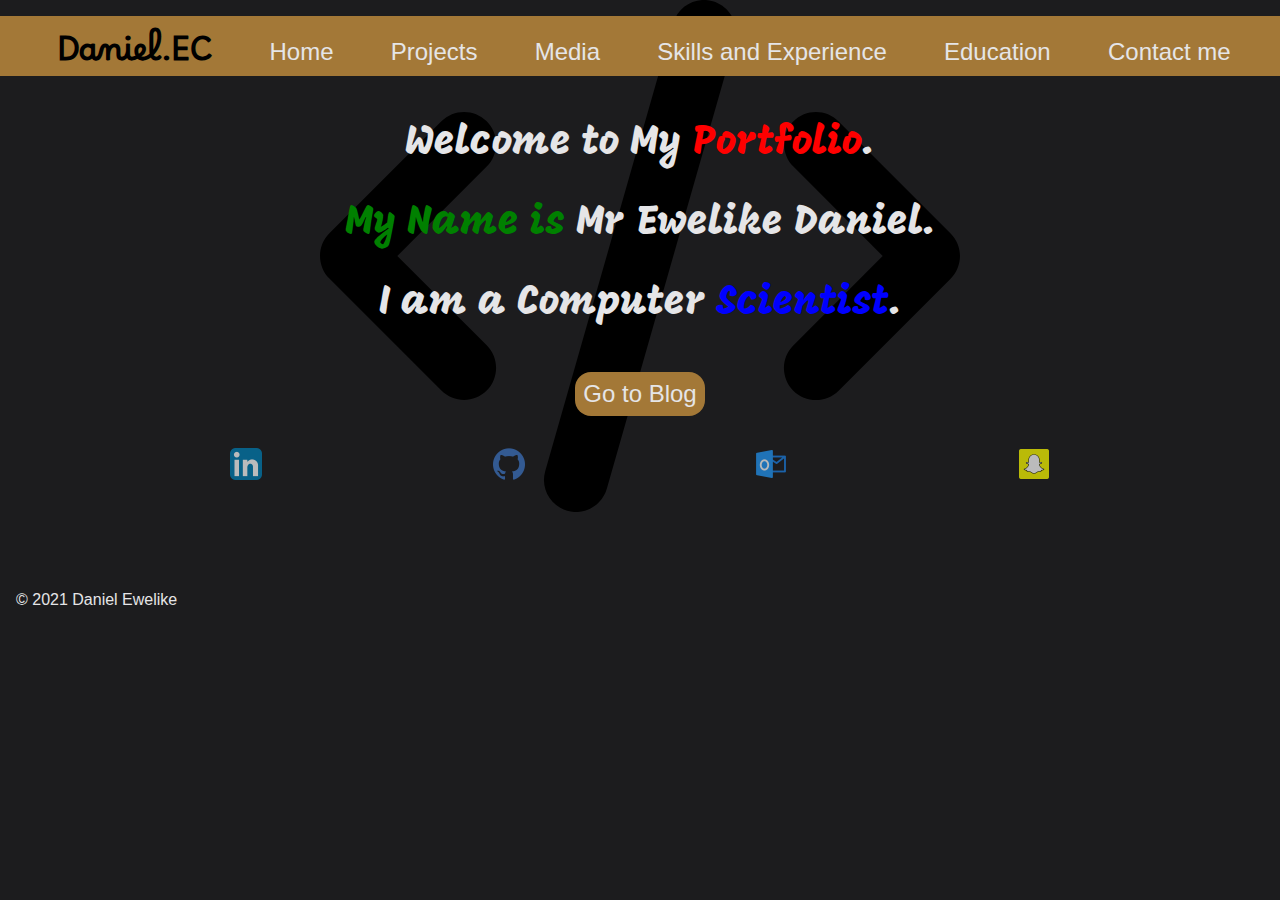
==== index.html @ 36210931 "assignment upload v.0" ====
<!DOCTYPE html>
<html lang="en">
  <head>
    <meta charset="UTF-8" />
    <meta name="viewport" content="width=device-width, initial-scale=1.0" />
    <title>Daniel Ewelike</title>
    <link rel="stylesheet" href="reset.css" />
    <link rel="stylesheet" href="index.css" />
  </head>
  <body>
    <header>
      <nav>
        <li><a href="index.html" id="logo">Daniel.EC</a></li>
        <li><a href="index.html">Home</a></li>
        <li><a href="projects" target="_blank">Projects</a></li>
        <li><a href="media.html" target="_blank">Media</a></li>
        <li><a href="skills.html" target="_blank">Skills and Experience</a></li>
        <li><a href="education.html" target="_blank">Education</a></li>
        <li>
          <a href="contact.html" target="_blank">Contact me</a>
        </li>
      </nav>
    </header>
    <div class="main">
      <p>
        Welcome to My <span style="color: red">Portfolio</span>.
        <br />
        <br />
        <span style="color: green"> My Name is </span>Mr Ewelike Daniel.
        <br />
        <br />
        I am a Computer <span style="color: blue">Scientist</span>.
        <br />
      </p>
    </div>
    <div class="btn">
      <button><a href="login.html">Go to Blog</a></button>
    </div>
    <div class="social">
      <a
        href="https://www.linkedin.com/in/danielewelikechimezie"
        target="_blank"
        ><img src="ln.webp" alt="linkedin"
      /></a>
      <a href="https://github.com/Daniel-ec5" target="_blank"
        ><img src="github-128.webp" alt="github"
      /></a>
      <a
        href="https://www.microsoft.com/en-us/microsoft-365/outlook/log-in/"
        target="_blank"
        ><img src="mail.webp" alt="mail"
      /></a>
      <a href="https://snapchat.com/add/daniel_el22" target="_blank"
        ><img src="spo.webp" alt="snapchat"
      /></a>
    </div>
    <footer class="footer">
      <p>&copy; 2021 Daniel Ewelike</p>
    </footer>
  </body>
</html>
---- index.css ----
@import url('https://fonts.googleapis.com/css2?family=Borel&family=Flavors&family=Funnel+Display:wght@300..800&family=Mogra&display=swap');@import url('https://fonts.googleapis.com/css2?family=Borel&family=Flavors&family=Mogra&display=swap');/*for the fonts*/
:root{
    --back:#1C1C1E;
    --aside:#a0622c;/* for aside in grid layout*/
    --main:#a37837;
    --hover:#FDCB6E;
    --text:#E5E5E7;
    --accent:#03DAC6;
    --text2:#A1A1AA;
    --hover:#d1ba8f;
    --shadow:#000000;
}
body {
    font-size: 1.5rem;
    font-family: "Funnel", sans-serif;
    background-color: var(--back);
    background-image: url('code-solid.svg');
    background-repeat: no-repeat; /* Prevents repetition */
    background-size:40rem; /* Scales the image to cover the screen */
    background-position: top;
    color:var(--text);
    
}
a{
    text-decoration: none;
    color:var(--text);
}

nav{
    display:flex;
    flex-wrap: wrap;
    flex-direction:row;
    justify-content: space-evenly;
    background-color:var(--main);
    max-height:100%;/*making sure it doesnt overflow*/
    max-width:100%;
    margin-top: 1rem;
    position: relative;

}
li{
    list-style-type:none;
    padding-left:.5rem;
    padding-top: .5rem;
    margin-top: 1rem;
    
}
nav li a{
    color:var(--text);
    text-decoration: none;
}
#logo{
    color:black;
    font-family: "Borel", serif;
    font-weight: 800;
    font-style: normal;
    font-size:2rem;
    padding-left:0rem ;
    padding-top:.2rem;
    
}
a:hover{
    color:var(--hover);
}
a:visited{
    color:black;
}
.main{
    display:block; /* making it block makes sure its not being overlapped when zoomed */
    position: relative;
    font-size: 2rem;
    font-family: "Mogra", serif;
    text-align: center;
    margin-top: 3rem;
}
p{
    margin:1rem;
    display:block;
    font-size: 2.5rem;
}
.btn{
    margin-top: 3rem;
    text-align: center;
}
button{
    background-color: var(--main);
    color: var(--text);
    border: none;
    padding: .5rem;
    font-size: 1.5rem;
    cursor: pointer;
    max-width: 10rem;
    max-height: 4rem;
    border-radius: 1rem;
}
.social{
    display: flex;
    justify-content: space-evenly;
    margin-top: 3rem;
    height:2rem;
    margin-top: 2rem;
}
img{
    max-width: 2rem;
    height: 2rem;
    opacity:.7;
    
}
footer p{
    font-size: 1rem;
    margin-top:7rem;
}
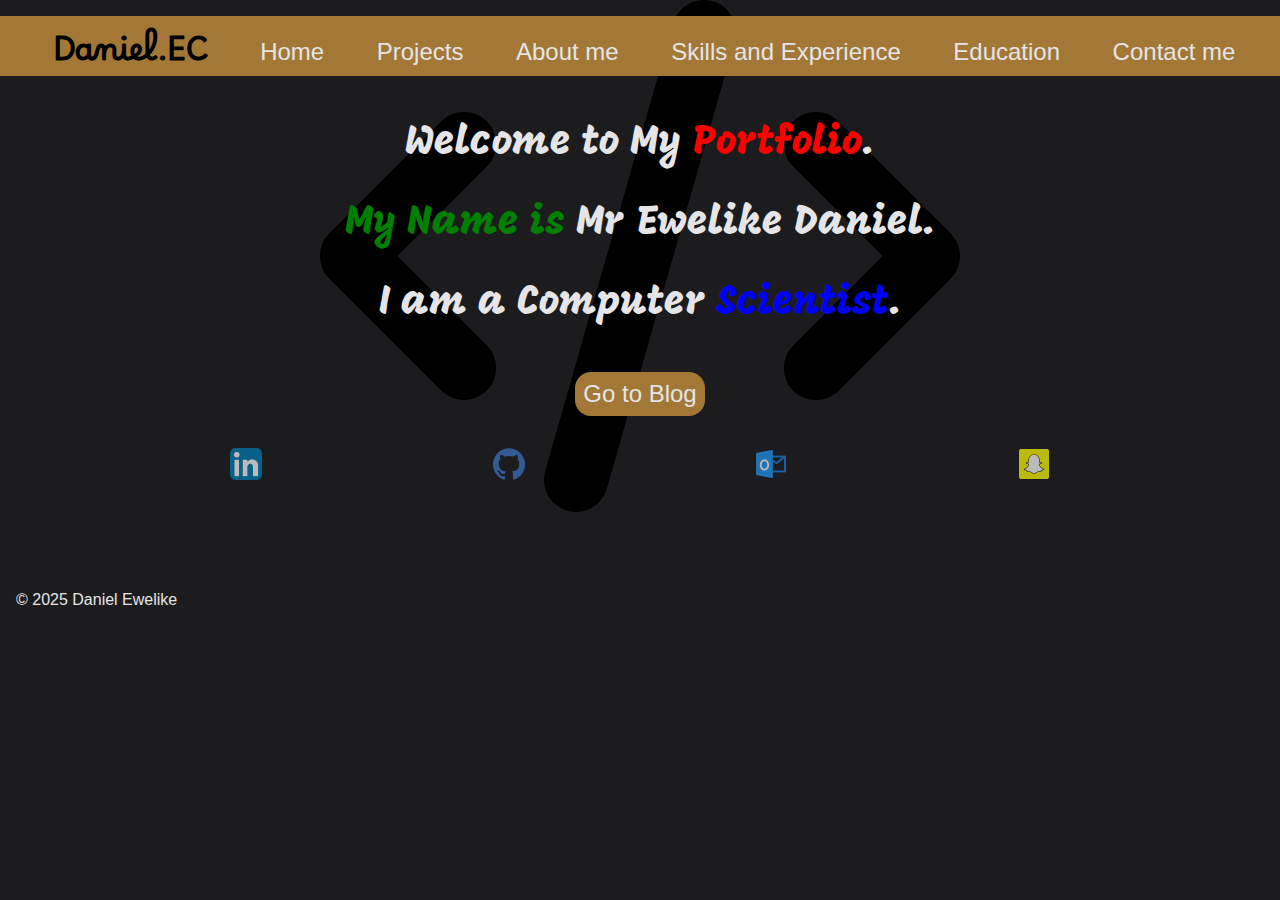
==== commit 55a43548: "version 1.3" ====
--- a/index.html
+++ b/index.html
@@ -13,7 +13,7 @@
         <li><a href="index.html" id="logo">Daniel.EC</a></li>
         <li><a href="index.html">Home</a></li>
         <li><a href="projects" target="_blank">Projects</a></li>
-        <li><a href="media.html" target="_blank">Media</a></li>
+        <li><a href="about.html" target="_blank">About me</a></li>
         <li><a href="skills.html" target="_blank">Skills and Experience</a></li>
         <li><a href="education.html" target="_blank">Education</a></li>
         <li>
@@ -40,22 +40,22 @@
       <a
         href="https://www.linkedin.com/in/danielewelikechimezie"
         target="_blank"
-        ><img src="ln.webp" alt="linkedin"
+        ><img src="/images/ln.webp" alt="linkedin"
       /></a>
       <a href="https://github.com/Daniel-ec5" target="_blank"
-        ><img src="github-128.webp" alt="github"
+        ><img src="/images/github-128.webp" alt="github"
       /></a>
       <a
         href="https://www.microsoft.com/en-us/microsoft-365/outlook/log-in/"
         target="_blank"
-        ><img src="mail.webp" alt="mail"
+        ><img src="/images/mail.webp" alt="mail"
       /></a>
       <a href="https://snapchat.com/add/daniel_el22" target="_blank"
-        ><img src="spo.webp" alt="snapchat"
+        ><img src="/images/spo.webp" alt="snapchat"
       /></a>
     </div>
     <footer class="footer">
-      <p>&copy; 2021 Daniel Ewelike</p>
+      <p>&copy; 2025 Daniel Ewelike</p>
     </footer>
   </body>
 </html>
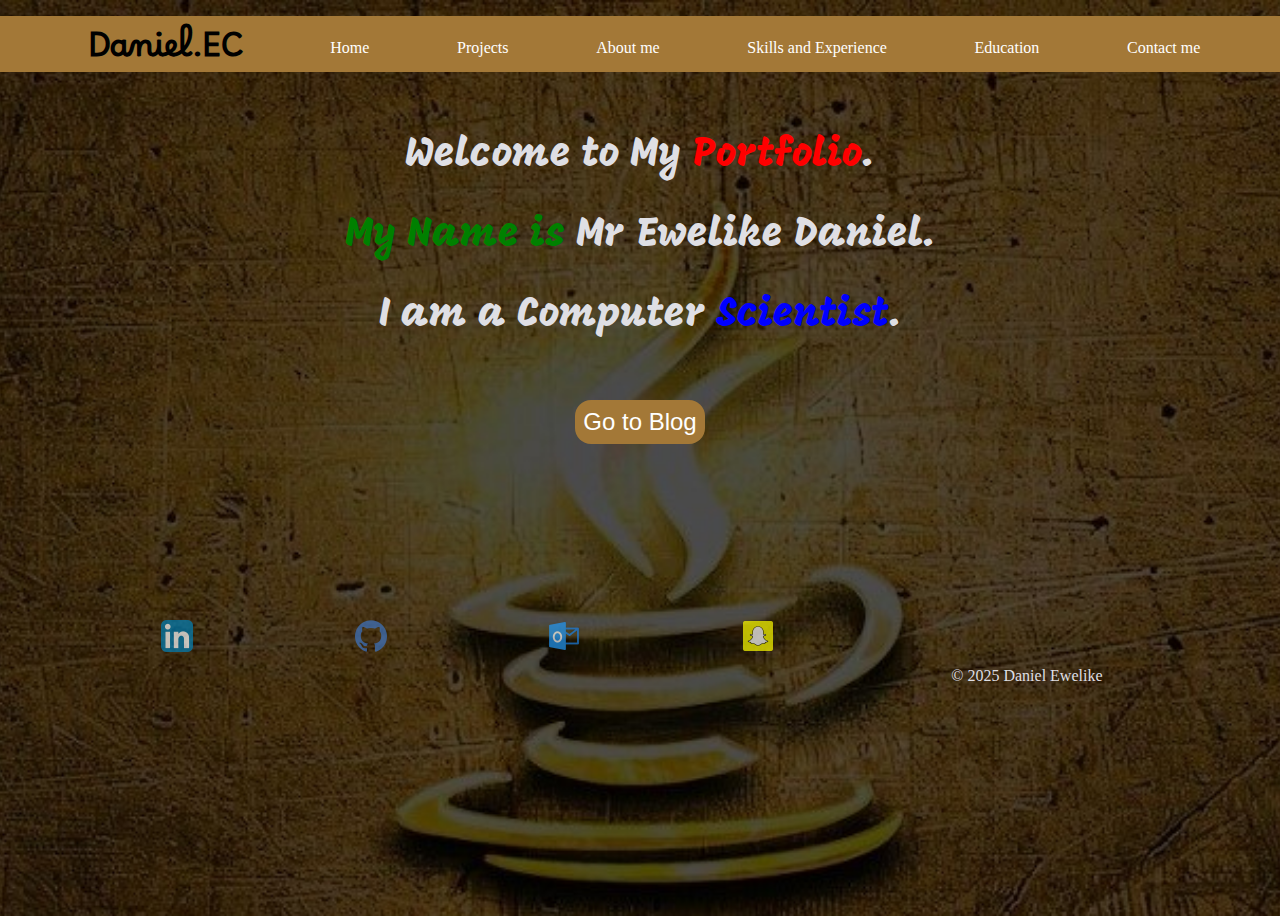
==== commit 3e22915d: "06/03 lab 102 edit" ====
--- a/index.html
+++ b/index.html
@@ -22,6 +22,7 @@
       </nav>
     </header>
     <div class="main">
+      
       <p>
         Welcome to My <span style="color: red">Portfolio</span>.
         <br />
@@ -53,9 +54,10 @@
       <a href="https://snapchat.com/add/daniel_el22" target="_blank"
         ><img src="/images/spo.webp" alt="snapchat"
       /></a>
+      <footer class="footer">
+        <p> &copy; 2025 Daniel Ewelike </p>
+      </footer>
     </div>
-    <footer class="footer">
-      <p>&copy; 2025 Daniel Ewelike</p>
-    </footer>
+    
   </body>
 </html>
--- a/index.css
+++ b/index.css
@@ -1,32 +1,37 @@
 @import url('https://fonts.googleapis.com/css2?family=Borel&family=Flavors&family=Funnel+Display:wght@300..800&family=Mogra&display=swap');@import url('https://fonts.googleapis.com/css2?family=Borel&family=Flavors&family=Mogra&display=swap');/*for the fonts*/
 :root{
-    --back:#1C1C1E;
+    --back:#373738;
     --aside:#a0622c;/* for aside in grid layout*/
     --main:#a37837;
     --hover:#FDCB6E;
-    --text:#E5E5E7;
+    --text:rgb(255, 255, 255);
     --accent:#03DAC6;
-    --text2:#A1A1AA;
+    --text2:#dfdfe4;
     --hover:#d1ba8f;
     --shadow:#000000;
 }
 body {
-    font-size: 1.5rem;
-    font-family: "Funnel", sans-serif;
+    
     background-color: var(--back);
-    background-image: url('code-solid.svg');
+    color:var(--text2);
+    background-image: url('images/background.jpg');
     background-repeat: no-repeat; /* Prevents repetition */
-    background-size:40rem; /* Scales the image to cover the screen */
-    background-position: top;
-    color:var(--text);
+    background-size:cover; /* Scales the image to cover the screen */
+    background-position:center;
+    opacity: 5;
+    height:100vh;
+    max-width: 100vw;
     
 }
+
+
 a{
     text-decoration: none;
     color:var(--text);
 }
 
 nav{
+    
     display:flex;
     flex-wrap: wrap;
     flex-direction:row;
@@ -66,12 +71,16 @@
     color:black;
 }
 .main{
-    display:block; /* making it block makes sure its not being overlapped when zoomed */
+    display: flex;
+    flex-direction: column;
+    justify-content: space-evenly;
     position: relative;
     font-size: 2rem;
     font-family: "Mogra", serif;
     text-align: center;
     margin-top: 3rem;
+    
+    
 }
 p{
     margin:1rem;
@@ -79,7 +88,7 @@
     font-size: 2.5rem;
 }
 .btn{
-    margin-top: 3rem;
+    padding: 3rem;
     text-align: center;
 }
 button{
@@ -95,19 +104,19 @@
 }
 .social{
     display: flex;
+    flex-direction: row;
     justify-content: space-evenly;
-    margin-top: 3rem;
+    padding-top: 8rem;
     height:2rem;
-    margin-top: 2rem;
+    
 }
 img{
     max-width: 2rem;
     height: 2rem;
-    opacity:.7;
-    
+    opacity:.7;  
 }
 footer p{
     font-size: 1rem;
-    margin-top:7rem;
+    padding-top:2rem;
 }
 
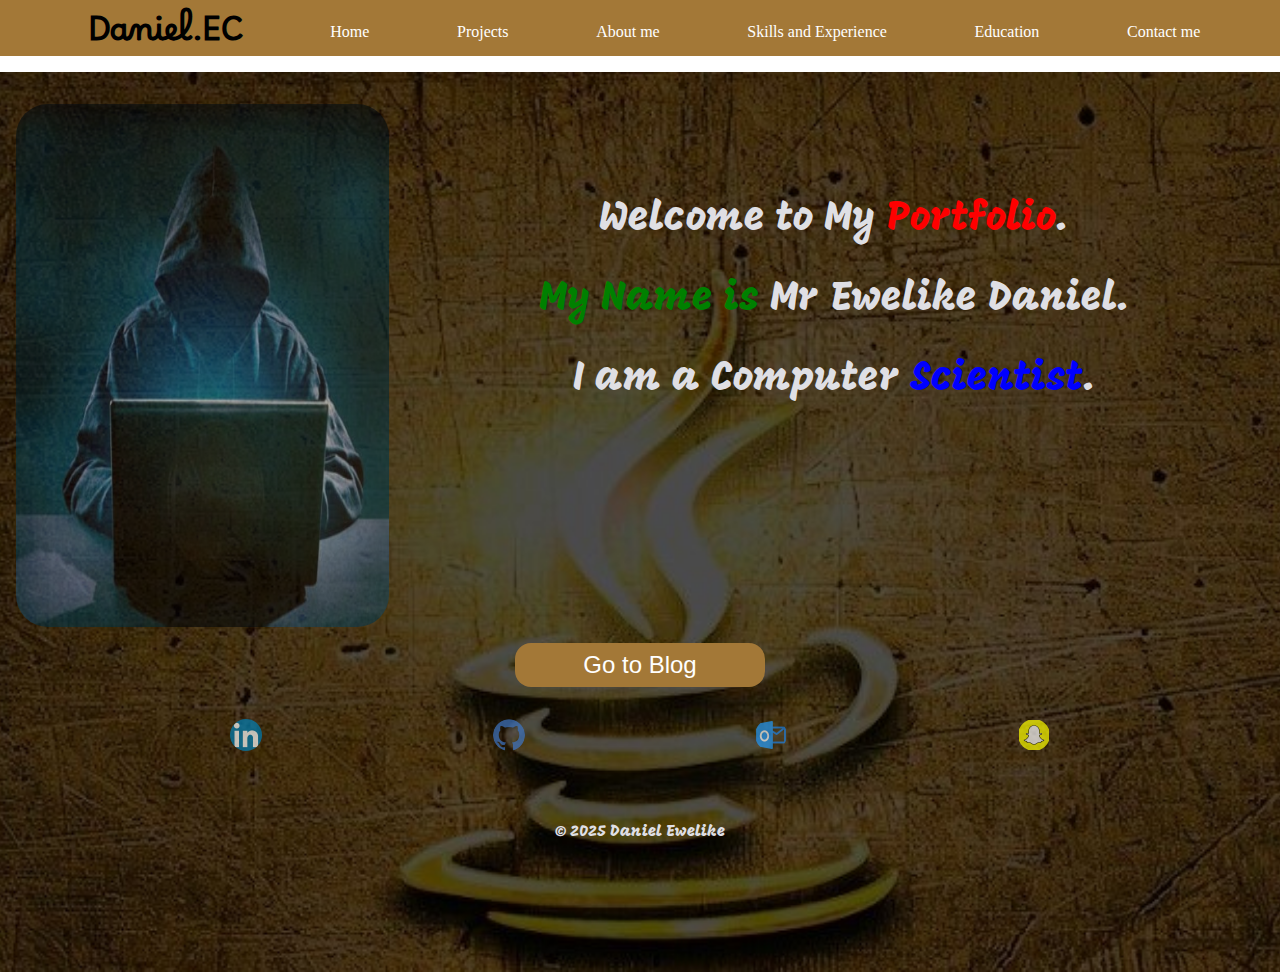
==== commit 567363aa: "changes to index.css" ====
--- a/index.html
+++ b/index.html
@@ -7,7 +7,7 @@
     <link rel="stylesheet" href="reset.css" />
     <link rel="stylesheet" href="index.css" />
   </head>
-  <body>
+  <body class="index">
     <header>
       <nav>
         <li><a href="index.html" id="logo">Daniel.EC</a></li>
@@ -22,7 +22,12 @@
       </nav>
     </header>
     <div class="main">
-      
+      <div class="aside2">
+        <figure>
+          <img src="images/aside1.jpg">
+        </figure>
+      </div>
+      <div class="text">
       <p>
         Welcome to My <span style="color: red">Portfolio</span>.
         <br />
@@ -54,10 +59,11 @@
       <a href="https://snapchat.com/add/daniel_el22" target="_blank"
         ><img src="/images/spo.webp" alt="snapchat"
       /></a>
+    </div>
+      
       <footer class="footer">
         <p> &copy; 2025 Daniel Ewelike </p>
       </footer>
     </div>
-    
   </body>
 </html>
--- a/index.css
+++ b/index.css
@@ -10,19 +10,7 @@
     --hover:#d1ba8f;
     --shadow:#000000;
 }
-body {
-    
-    background-color: var(--back);
-    color:var(--text2);
-    background-image: url('images/background.jpg');
-    background-repeat: no-repeat; /* Prevents repetition */
-    background-size:cover; /* Scales the image to cover the screen */
-    background-position:center;
-    opacity: 5;
-    height:100vh;
-    max-width: 100vw;
-    
-}
+
 
 
 a{
@@ -39,8 +27,7 @@
     background-color:var(--main);
     max-height:100%;/*making sure it doesnt overflow*/
     max-width:100%;
-    margin-top: 1rem;
-    position: relative;
+    margin: 1rem,0rem,1rem,0;
 
 }
 li{
@@ -70,53 +57,95 @@
 a:visited{
     color:black;
 }
-.main{
-    display: flex;
-    flex-direction: column;
+div{
+    margin-top: 1rem;
+}
+/* index css*/
+.index .main {
+    background-color: var(--back);
+    color:var(--text2);
+    background-image: url('images/background.jpg');
+    background-repeat: no-repeat; /* Prevents repetition */
+    background-size:cover; /* Scales the image to cover the screen */
+    background-position:center;
+    opacity: 5;
+    height:100vh;
+    max-width: 100vw;
+    
+}
+.index .main{
+    display: grid;
+    grid-template-columns: repeat(10,1fr);
+    grid-template-rows: repeat(10,1fr);
+    gap: 0 1rem;
     justify-content: space-evenly;
-    position: relative;
-    font-size: 2rem;
     font-family: "Mogra", serif;
     text-align: center;
-    margin-top: 3rem;
-    
+    margin-top: 1rem;    
+}
+.index .aside2{
+    grid-column: span 3;
+    grid-row: span 6;
+}
+.index .aside2 figure{
+    width: 100%;
+    height: 100%;
+    margin:1rem;
+}
+.index img{
+    width: 100%;
+    height: 100%;
+    border-radius: 2rem;
+    opacity: .6;
+}
+.index .text{
+    grid-column: span 7;
+    grid-row: span 6;
+    padding: 6rem 0 2rem 0 ;
+}
+
+.index  .text p{
+    margin:1rem;
+    font-size: 2.5rem;
+}
+.index .btn{
+    padding: 1rem;
+    grid-column: span 10;
+    grid-row: span 1;
+    justify-items: center;
     
 }
-p{
-    margin:1rem;
-    display:block;
-    font-size: 2.5rem;
-}
-.btn{
-    padding: 3rem;
-    text-align: center;
-}
-button{
+.index button{
     background-color: var(--main);
     color: var(--text);
     border: none;
     padding: .5rem;
     font-size: 1.5rem;
     cursor: pointer;
-    max-width: 10rem;
-    max-height: 4rem;
+    width:20%;
+    height:auto;
     border-radius: 1rem;
 }
-.social{
+.index .social{
+    grid-column: span 10;
+    grid-row: span 1;
     display: flex;
     flex-direction: row;
     justify-content: space-evenly;
-    padding-top: 8rem;
-    height:2rem;
+    
     
 }
-img{
+.index .social img{
     max-width: 2rem;
     height: 2rem;
     opacity:.7;  
 }
+.index footer{
+    grid-column: span 10;
+    padding-top:2rem;
+}
+/*all for footer*/
 footer p{
     font-size: 1rem;
-    padding-top:2rem;
 }
 
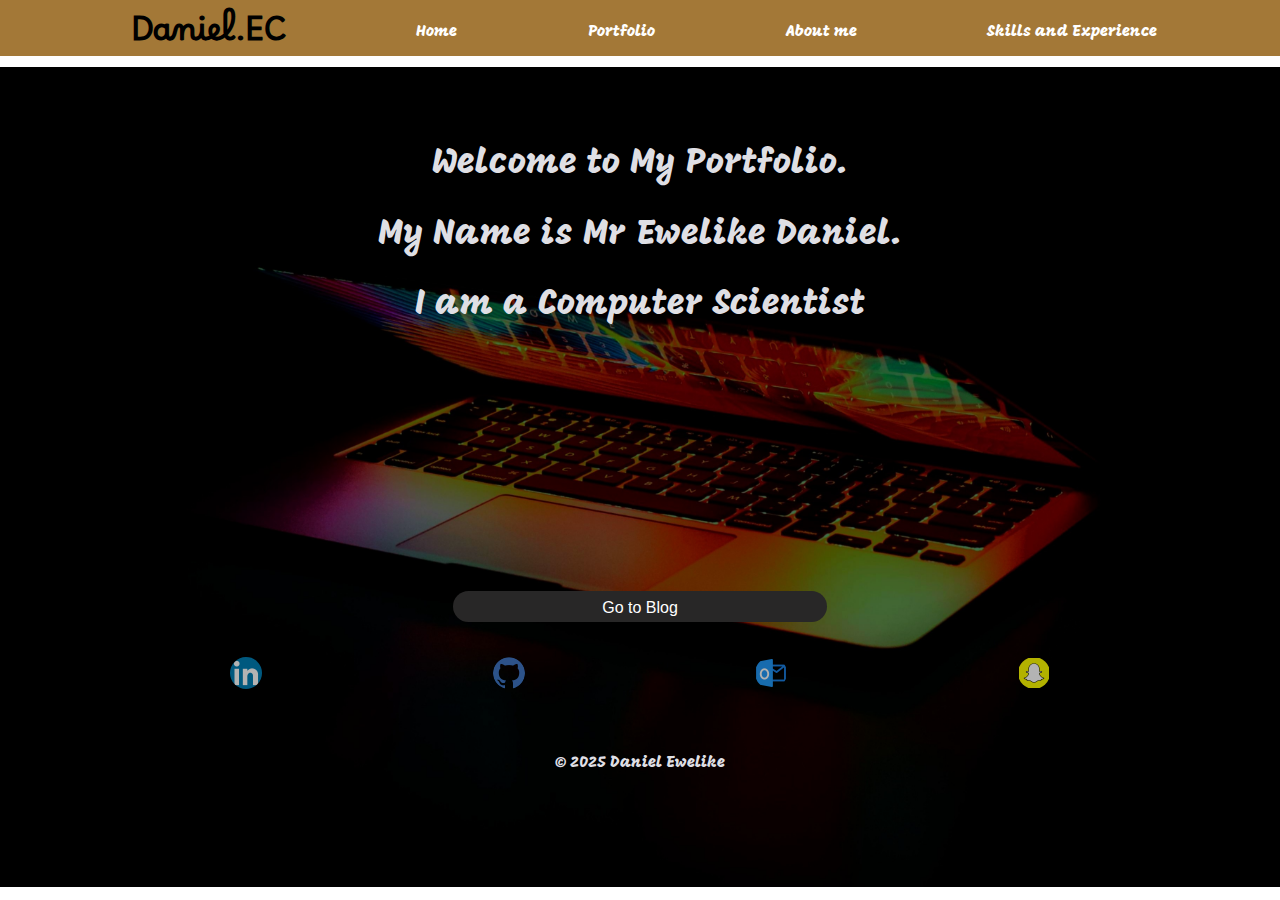
==== commit 717ec368: "portfolio started" ====
--- a/index.html
+++ b/index.html
@@ -7,62 +7,53 @@
     <link rel="stylesheet" href="reset.css" />
     <link rel="stylesheet" href="index.css" />
   </head>
-  <body class="index">
+  <body id="index">
     <header>
       <nav>
         <li><a href="index.html" id="logo">Daniel.EC</a></li>
         <li><a href="index.html">Home</a></li>
-        <li><a href="projects" target="_blank">Projects</a></li>
-        <li><a href="about.html" target="_blank">About me</a></li>
-        <li><a href="skills.html" target="_blank">Skills and Experience</a></li>
-        <li><a href="education.html" target="_blank">Education</a></li>
-        <li>
-          <a href="contact.html" target="_blank">Contact me</a>
-        </li>
+        <li><a href="portfolio.html">Portfolio</a></li>
+        <li><a href="about.html">About me</a></li>
+        <li><a href="skills.html">Skills and Experience</a></li>
       </nav>
     </header>
     <div class="main">
-      <div class="aside2">
-        <figure>
-          <img src="images/aside1.jpg">
-        </figure>
+      <div class="text">
+        <p>
+          Welcome to My Portfolio.
+          <br />
+          <br />
+          My Name is Mr Ewelike Daniel.
+          <br />
+          <br />
+          I am a Computer Scientist
+          <br />
+        </p>
       </div>
-      <div class="text">
-      <p>
-        Welcome to My <span style="color: red">Portfolio</span>.
-        <br />
-        <br />
-        <span style="color: green"> My Name is </span>Mr Ewelike Daniel.
-        <br />
-        <br />
-        I am a Computer <span style="color: blue">Scientist</span>.
-        <br />
-      </p>
-    </div>
-    <div class="btn">
-      <button><a href="login.html">Go to Blog</a></button>
-    </div>
-    <div class="social">
-      <a
-        href="https://www.linkedin.com/in/danielewelikechimezie"
-        target="_blank"
-        ><img src="/images/ln.webp" alt="linkedin"
-      /></a>
-      <a href="https://github.com/Daniel-ec5" target="_blank"
-        ><img src="/images/github-128.webp" alt="github"
-      /></a>
-      <a
-        href="https://www.microsoft.com/en-us/microsoft-365/outlook/log-in/"
-        target="_blank"
-        ><img src="/images/mail.webp" alt="mail"
-      /></a>
-      <a href="https://snapchat.com/add/daniel_el22" target="_blank"
-        ><img src="/images/spo.webp" alt="snapchat"
-      /></a>
-    </div>
-      
+      <div class="btn">
+        <button><a href="login.html">Go to Blog</a></button>
+      </div>
+      <div class="social">
+        <a
+          href="https://www.linkedin.com/in/danielewelikechimezie"
+          target="_blank"
+          ><img src="/images/ln.webp" alt="linkedin"
+        /></a>
+        <a href="https://github.com/Daniel-ec5" target="_blank"
+          ><img src="/images/github-128.webp" alt="github"
+        /></a>
+        <a
+          href="https://www.microsoft.com/en-us/microsoft-365/outlook/log-in/"
+          target="_blank"
+          ><img src="/images/mail.webp" alt="mail"
+        /></a>
+        <a href="https://snapchat.com/add/daniel_el22" target="_blank"
+          ><img src="/images/spo.webp" alt="snapchat"
+        /></a>
+      </div>
+
       <footer class="footer">
-        <p> &copy; 2025 Daniel Ewelike </p>
+        <p>&copy; 2025 Daniel Ewelike</p>
       </footer>
     </div>
   </body>
--- a/index.css
+++ b/index.css
@@ -37,9 +37,21 @@
     margin-top: 1rem;
     
 }
+
+a:hover{
+    color:var(--hover);
+    transform:scale(1.5);
+    transition: all .3s ease-in-out;
+}
 nav li a{
     color:var(--text);
     text-decoration: none;
+    
+}
+nav li:hover{
+    color:var(--hover);
+    transform:scale(1.5);
+    transition: all .3s ease-in-out;
 }
 #logo{
     color:black;
@@ -51,96 +63,95 @@
     padding-top:.2rem;
     
 }
-a:hover{
-    color:var(--hover);
-}
-a:visited{
-    color:black;
-}
 div{
     margin-top: 1rem;
 }
+body{
+    font-family: "Mogra", sans-serif;
+}
 /* index css*/
-.index .main {
+#index .main {
     background-color: var(--back);
     color:var(--text2);
-    background-image: url('images/background.jpg');
+    background-image: url('images/image5.jpg');
     background-repeat: no-repeat; /* Prevents repetition */
     background-size:cover; /* Scales the image to cover the screen */
     background-position:center;
-    opacity: 5;
-    height:100vh;
     max-width: 100vw;
-    
-}
-.index .main{
+    max-height: 100vh;
+    
+}
+#index .main{
     display: grid;
     grid-template-columns: repeat(10,1fr);
     grid-template-rows: repeat(10,1fr);
     gap: 0 1rem;
-    justify-content: space-evenly;
-    font-family: "Mogra", serif;
-    text-align: center;
-    margin-top: 1rem;    
-}
-.index .aside2{
-    grid-column: span 3;
-    grid-row: span 6;
-}
-.index .aside2 figure{
+    max-width: 100vw;
+    justify-content: space-evenly;
+    text-align: center;
+    margin-top: .7rem;
+}
+#index .aside2 figure{
     width: 100%;
     height: 100%;
     margin:1rem;
 }
-.index img{
+#index img{
     width: 100%;
     height: 100%;
     border-radius: 2rem;
     opacity: .6;
 }
-.index .text{
-    grid-column: span 7;
+#index .text{
+    grid-column: span 10;
     grid-row: span 6;
-    padding: 6rem 0 2rem 0 ;
-}
-
-.index  .text p{
+    padding: 3rem 0 2rem 0 ;
+}
+
+#index  .text p{
     margin:1rem;
-    font-size: 2.5rem;
-}
-.index .btn{
+    font-size: 2.2rem;
+}
+#index .btn{
     padding: 1rem;
     grid-column: span 10;
     grid-row: span 1;
     justify-items: center;
     
 }
-.index button{
-    background-color: var(--main);
-    color: var(--text);
+#index .btn  a:hover{
+    color: black;
+}
+ button{
+    background-color: rgb(40, 39, 39);
+    color: white;
     border: none;
     padding: .5rem;
-    font-size: 1.5rem;
+    font-size: 100%;
     cursor: pointer;
-    width:20%;
-    height:auto;
+    width:30%;
+    height:90%;
     border-radius: 1rem;
-}
-.index .social{
+    transition: all .3s ease-in-out;
+}
+ button:hover{
+    transform: scale(1.4);
+    background-color: var(--hover);
+    
+}
+#index .social{
     grid-column: span 10;
     grid-row: span 1;
     display: flex;
     flex-direction: row;
     justify-content: space-evenly;
-    
-    
-}
-.index .social img{
+}
+#index .social img{
     max-width: 2rem;
     height: 2rem;
     opacity:.7;  
 }
-.index footer{
+#index footer{
     grid-column: span 10;
     padding-top:2rem;
 }
@@ -149,3 +160,122 @@
     font-size: 1rem;
 }
 
+/*Login page*/
+
+#login form{
+    padding: 1em; 
+    width:95vw;
+    height:100vh;
+    margin: 1rem auto;
+    background-image: url(images/login.jpg);
+    background-repeat: no-repeat; /* Prevents repetition */
+    background-size:cover; /* Scales the image to cover the screen */
+
+}
+#login h2{
+    text-align: center;
+    font-size: 2rem;
+    color: var(--text2);
+}
+#login fieldset{
+    display: flex;
+    flex-direction: column;
+    justify-content: center;
+    width:30%;
+    height:40%;
+    text-align: center;
+    justify-content: space-evenly;
+    border-radius: 1em;
+    margin: 4em auto;
+    border:#000000 solid .3em;
+    color:var(--text2);
+}
+#login fieldset:hover{
+    background-color: var(--hover);
+    transform: scale(1.5);
+    transition: all .5s ease-in-out;
+    color:black;
+
+}
+#login input{
+    padding: .5em;
+    margin: .5em;
+    border-radius: .5em;
+    border: none;
+    background-color: var(--back);
+    color: var(--text2);
+}
+#login footer{
+    margin-top: 4rem;
+    text-align: center;
+    font-size: .7rem;
+
+}
+/*add blog page*/
+#addblog form{
+    padding: 1em; 
+    width:100vw;
+    height:100vh;
+    margin: 1rem auto;
+    background-image: url(images/login.jpg);
+    background-repeat: no-repeat; /* Prevents repetition */
+    background-size:cover; /* Scales the image to cover the screen */
+
+}
+#addblog fieldset{
+    display: flex;
+    flex-direction: column;
+    justify-content: center;
+    width:50%;
+    height:60%;
+    text-align: center;
+    justify-content: space-evenly;
+    border-radius: 1em;
+    margin: 2em auto;
+    border:#000000 solid .3em;
+    color:var(--text2);
+    padding:1rem;
+}
+#addblog section{
+    margin-bottom: 1rem;
+}
+#addblog input, #addblog textarea{
+    padding: .5em;
+    margin: .5em;
+    border-radius: .5em;
+    border: none;
+    width:60%;
+    background-color: var(--back);
+    color: var(--text2);
+}
+#addblog input:hover, #addblog textarea:hover{
+    transform: scale(1.5);
+    transition: all .5s ease-in-out;
+}
+#addblog label{
+    margin: 1rem;
+}
+#addblog h2{
+    text-align: center;
+    font-size: 2.5rem;
+    color: var(--text2);
+}
+#addblog .button{
+    font-size: 100%;
+    margin-top:1rem;
+    display: flex;
+    flex-direction: row;
+    justify-content: space-evenly;
+
+}
+
+#addblog footer{
+    margin-top: 6rem;
+    text-align: center;
+    font-size: .5rem;
+
+}
+#addblog button:hover{
+    transform: scale(1.2);
+    transition: all .5s ease-in-out;
+}
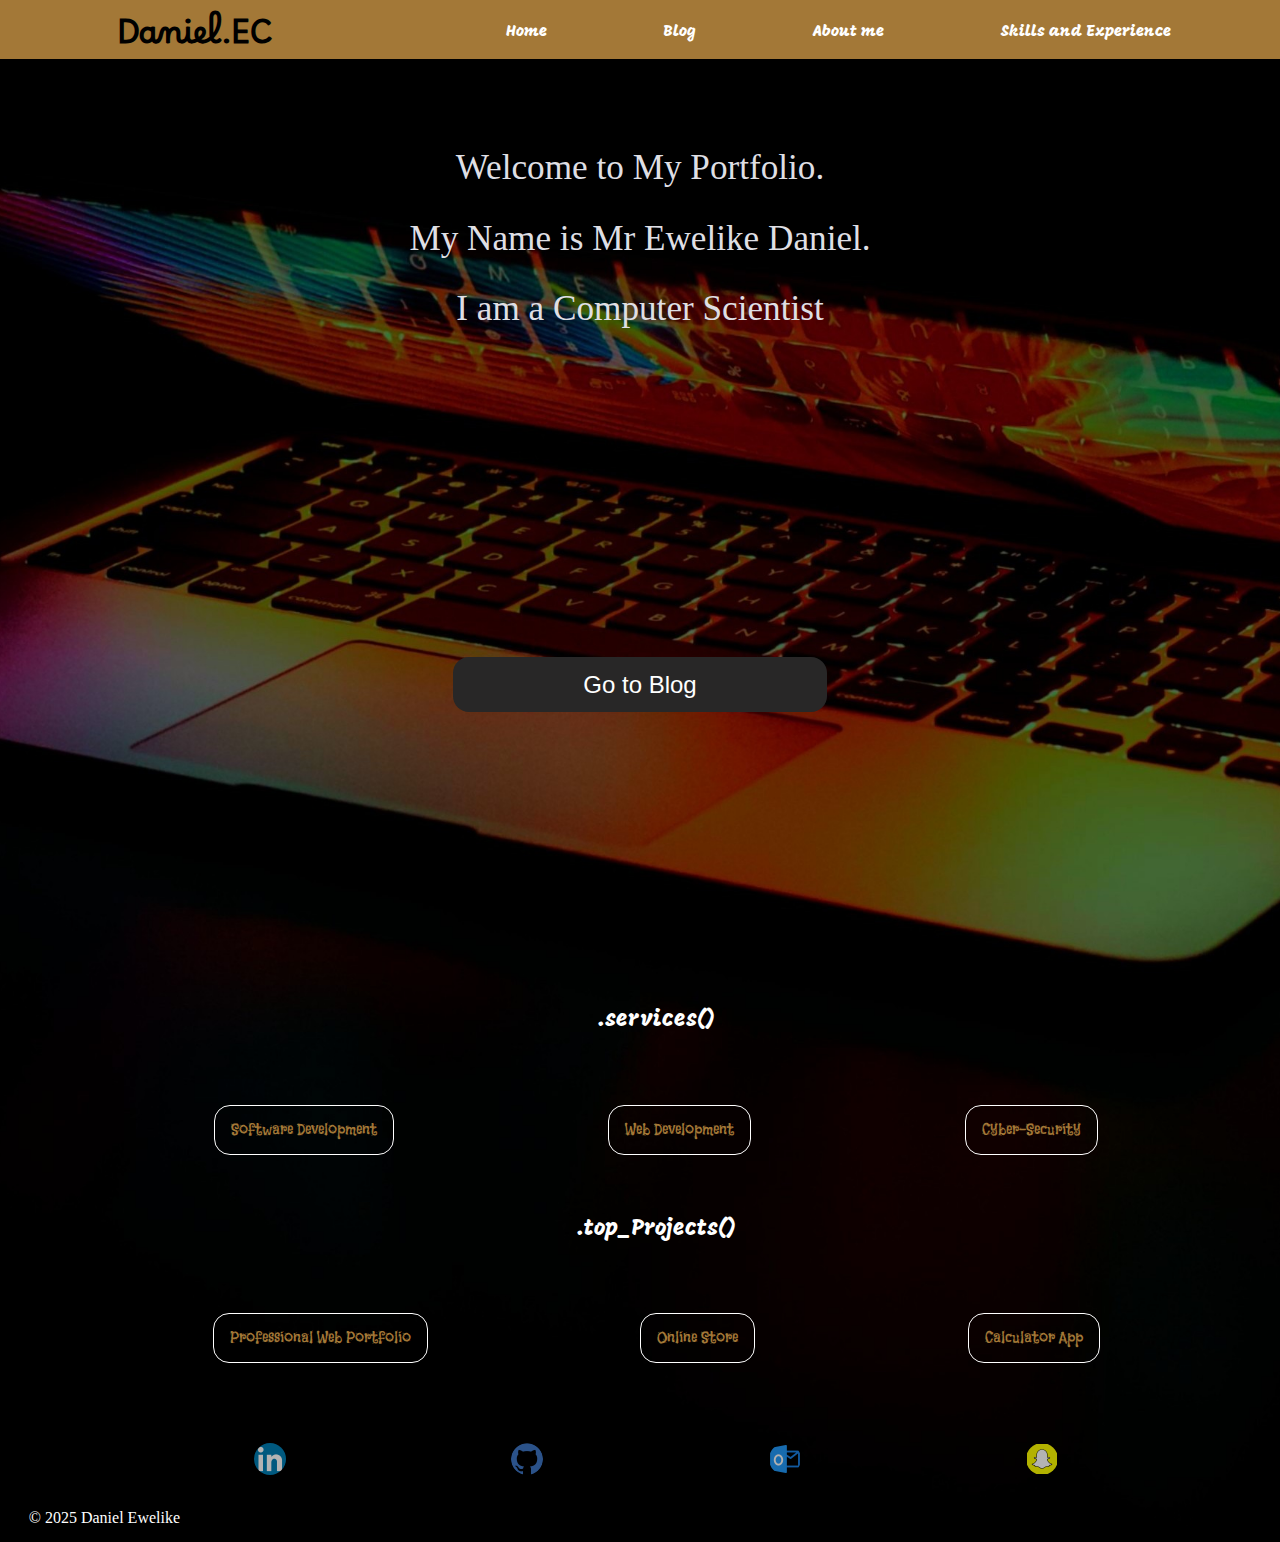
==== commit 70c8e8ee: "Almost Done" ====
--- a/index.html
+++ b/index.html
@@ -10,11 +10,13 @@
   <body id="index">
     <header>
       <nav>
-        <li><a href="index.html" id="logo">Daniel.EC</a></li>
-        <li><a href="index.html">Home</a></li>
-        <li><a href="portfolio.html">Portfolio</a></li>
-        <li><a href="about.html">About me</a></li>
-        <li><a href="skills.html">Skills and Experience</a></li>
+        <li ><a href="index.html" id="logo">Daniel.EC</a></li>
+        <li>
+          <li><a href="index.html">Home</a></li>
+          <li><a href="blog.html">Blog</a></li>
+          <li><a href="about.html">About me</a></li>
+          <li><a href="skills.html">Skills and Experience</a></li>
+        </li>
       </nav>
     </header>
     <div class="main">
@@ -33,28 +35,72 @@
       <div class="btn">
         <button><a href="login.html">Go to Blog</a></button>
       </div>
-      <div class="social">
-        <a
-          href="https://www.linkedin.com/in/danielewelikechimezie"
-          target="_blank"
-          ><img src="/images/ln.webp" alt="linkedin"
-        /></a>
-        <a href="https://github.com/Daniel-ec5" target="_blank"
-          ><img src="/images/github-128.webp" alt="github"
-        /></a>
-        <a
-          href="https://www.microsoft.com/en-us/microsoft-365/outlook/log-in/"
-          target="_blank"
-          ><img src="/images/mail.webp" alt="mail"
-        /></a>
-        <a href="https://snapchat.com/add/daniel_el22" target="_blank"
-          ><img src="/images/spo.webp" alt="snapchat"
-        /></a>
+    </div>
+    <!--portfolio -->
+    <div class="container">
+      <h2>.services()</h2>
+      <section class="services">
+        <div class="service1">
+          <h3>Software Development</h3>
+          <p>I develop software for both personal and business purposes.</p>
+        </div>
+        <div class="service2">
+          <h3>Web Development</h3>
+          <p>I develop websites for both personal and business purposes.</p>
+        </div>
+        <div class="service3">
+          <h3>Cyber-Security</h3>
+          <p>
+            I do Pen-Testing and Vulnerability analysis for client's Softwares.
+          </p>
+        </div>
+      </section>
+      <h2>.top_Projects()</h2>
+      <section class="projects">
+        <div class="project1">
+          <h3>Professional Web Portfolio</h3>
+          <p>
+            I built a professional web portfolio for myself using HTML, CSS,
+            JavaScript and PHP. This was to showcase my skills and experience to
+            potential clients.
+          </p>
+        </div>
+        <div class="project2">
+          <h3>Online Store</h3>
+          <p>
+            I built an online store for a client using HTML, CSS, JavaScript and
+            PHP. The store was built to showcase the client's products and
+            services to potential customers.
+          </p>
+        </div>
+        <div class="project3">
+          <h3>Calculator App</h3>
+          <p>
+            I built a calculator app using Java. The app was built to help users
+            perform basic arithmetic operations and to showcase my programming
+            skills.
+          </p>
+        </div>
+      </section>
+      <div class="footer">
+        <div class="social">
+          <a href="https://www.linkedin.com/in/danielewelikechimezie"
+            ><img src="/images/ln.webp" alt="linkedin"
+          /></a>
+          <a href="https://github.com/Daniel-ec5"
+            ><img src="/images/github-128.webp" alt="github"
+          /></a>
+          <a href="mailto:Daniel.ec5@Outlook.com?subject=Portfolio%20Contact"
+            ><img src="/images/mail.webp" alt="mail"
+          /></a>
+          <a href="https://snapchat.com/add/daniel_el22"
+            ><img src="/images/spo.webp" alt="snapchat"
+          /></a>
+        </div>
+        <footer>
+          <p>&copy; 2025 Daniel Ewelike</p>
+        </footer>
       </div>
-
-      <footer class="footer">
-        <p>&copy; 2025 Daniel Ewelike</p>
-      </footer>
     </div>
   </body>
 </html>
--- a/index.css
+++ b/index.css
@@ -19,15 +19,15 @@
 }
 
 nav{
-    
     display:flex;
     flex-wrap: wrap;
     flex-direction:row;
     justify-content: space-evenly;
     background-color:var(--main);
     max-height:100%;/*making sure it doesnt overflow*/
-    max-width:100%;
-    margin: 1rem,0rem,1rem,0;
+    width:100vw;
+    margin: 1rem,0rem,1rem,0rem;
+    font-family: "Mogra", sans-serif;
 
 }
 li{
@@ -35,7 +35,6 @@
     padding-left:.5rem;
     padding-top: .5rem;
     margin-top: 1rem;
-    
 }
 
 a:hover{
@@ -61,26 +60,29 @@
     font-size:2rem;
     padding-left:0rem ;
     padding-top:.2rem;
+    float:left;
     
 }
 div{
     margin-top: 1rem;
 }
-body{
-    font-family: "Mogra", sans-serif;
-}
-/* index css*/
-#index .main {
-    background-color: var(--back);
-    color:var(--text2);
+
+#index{
+    display: flex;
+    flex-direction: column;
+    justify-content: center;
+    align-items: center;
+    flex-wrap: wrap;
     background-image: url('images/image5.jpg');
     background-repeat: no-repeat; /* Prevents repetition */
     background-size:cover; /* Scales the image to cover the screen */
     background-position:center;
-    max-width: 100vw;
-    max-height: 100vh;
-    
-}
+    width:100vw;
+    object-fit: cover;
+    position: relative;
+}
+/* index css*/
+
 #index .main{
     display: grid;
     grid-template-columns: repeat(10,1fr);
@@ -90,6 +92,11 @@
     justify-content: space-evenly;
     text-align: center;
     margin-top: .7rem;
+    background-color: transparent;
+    color:var(--text2);
+    width: 100%;
+    max-height: 100vh;
+    overflow-x: hidden;
 }
 #index .aside2 figure{
     width: 100%;
@@ -127,12 +134,13 @@
     color: white;
     border: none;
     padding: .5rem;
-    font-size: 100%;
+    font-size: 1.5rem;
     cursor: pointer;
     width:30%;
-    height:90%;
+    height:60%;
     border-radius: 1rem;
     transition: all .3s ease-in-out;
+    margin-top: 3rem;
 }
  button:hover{
     transform: scale(1.4);
@@ -159,6 +167,94 @@
 footer p{
     font-size: 1rem;
 }
+/*PORTFOLIO */
+ .container {
+    display: flex;
+    flex-direction: column;
+    align-self: center;
+    flex-wrap: wrap;
+    justify-content: space-evenly;
+    align-items: center;
+    margin-top: .5rem;
+    width: 100vw;
+    height:100%;
+    color:var(--text);
+    border-radius: .3rem;
+}
+ section, .footer{
+    width: 98%;
+    height: 100%;
+    padding: 1rem;
+    background-attachment:transparent;
+    border-radius: 1rem;
+}
+.projects,  .services{
+    display: flex;
+    flex-direction: row;
+    justify-content: space-evenly;
+    align-items: center;
+    width: 100%;
+    height: 100%;
+    padding: 1rem;
+    margin-top: .5rem;
+}
+.services div, .projects div{
+    display: flex;
+    flex-direction: column;
+    justify-content: space-evenly;
+    border: .1rem solid var(--text);
+    border-radius: 1rem;
+    margin:1rem;
+    padding: 1rem;
+    text-align: center;
+    cursor: pointer;
+}
+ .services div:hover, .projects div:hover{
+    background-color: var(--hover);
+    transition: all .4s ease-in-out;
+    transform: scale(1.2);
+    height:15rem;
+    width:10rem;
+
+    color: var(--shadow);
+}
+ .container h2{
+    background-color: transparent;
+    color: var(--text);
+    font-family: "Mogra", cursive;
+    font-size: 1.4rem;
+    margin:2rem;
+    
+}
+ .container h3{
+    color: var(--main);
+    font-family: "Flavors", cursive;
+}
+ .container section p{
+    margin: .5rem;
+    display: none;
+    transition: hover .3s ease-in-out;
+}
+ section div:hover p{
+   display: block;
+   transform: scale(1.1);
+}
+ .container .projects, .container .services{
+    display: flex;
+    flex-direction: row;
+    justify-content: space-evenly;
+    align-items: center;
+    width: 100%;
+    height:100%;
+    padding: 1rem;
+    margin-top: .5rem;
+}
+ .container li{
+    border: .1rem solid var(--back);
+    border-radius: 1rem;
+    height:100%;
+}
+
 
 /*Login page*/
 
@@ -213,14 +309,13 @@
 }
 /*add blog page*/
 #addblog form{
-    padding: 1em; 
+    padding: 1em;
     width:100vw;
     height:100vh;
     margin: 1rem auto;
     background-image: url(images/login.jpg);
     background-repeat: no-repeat; /* Prevents repetition */
     background-size:cover; /* Scales the image to cover the screen */
-
 }
 #addblog fieldset{
     display: flex;
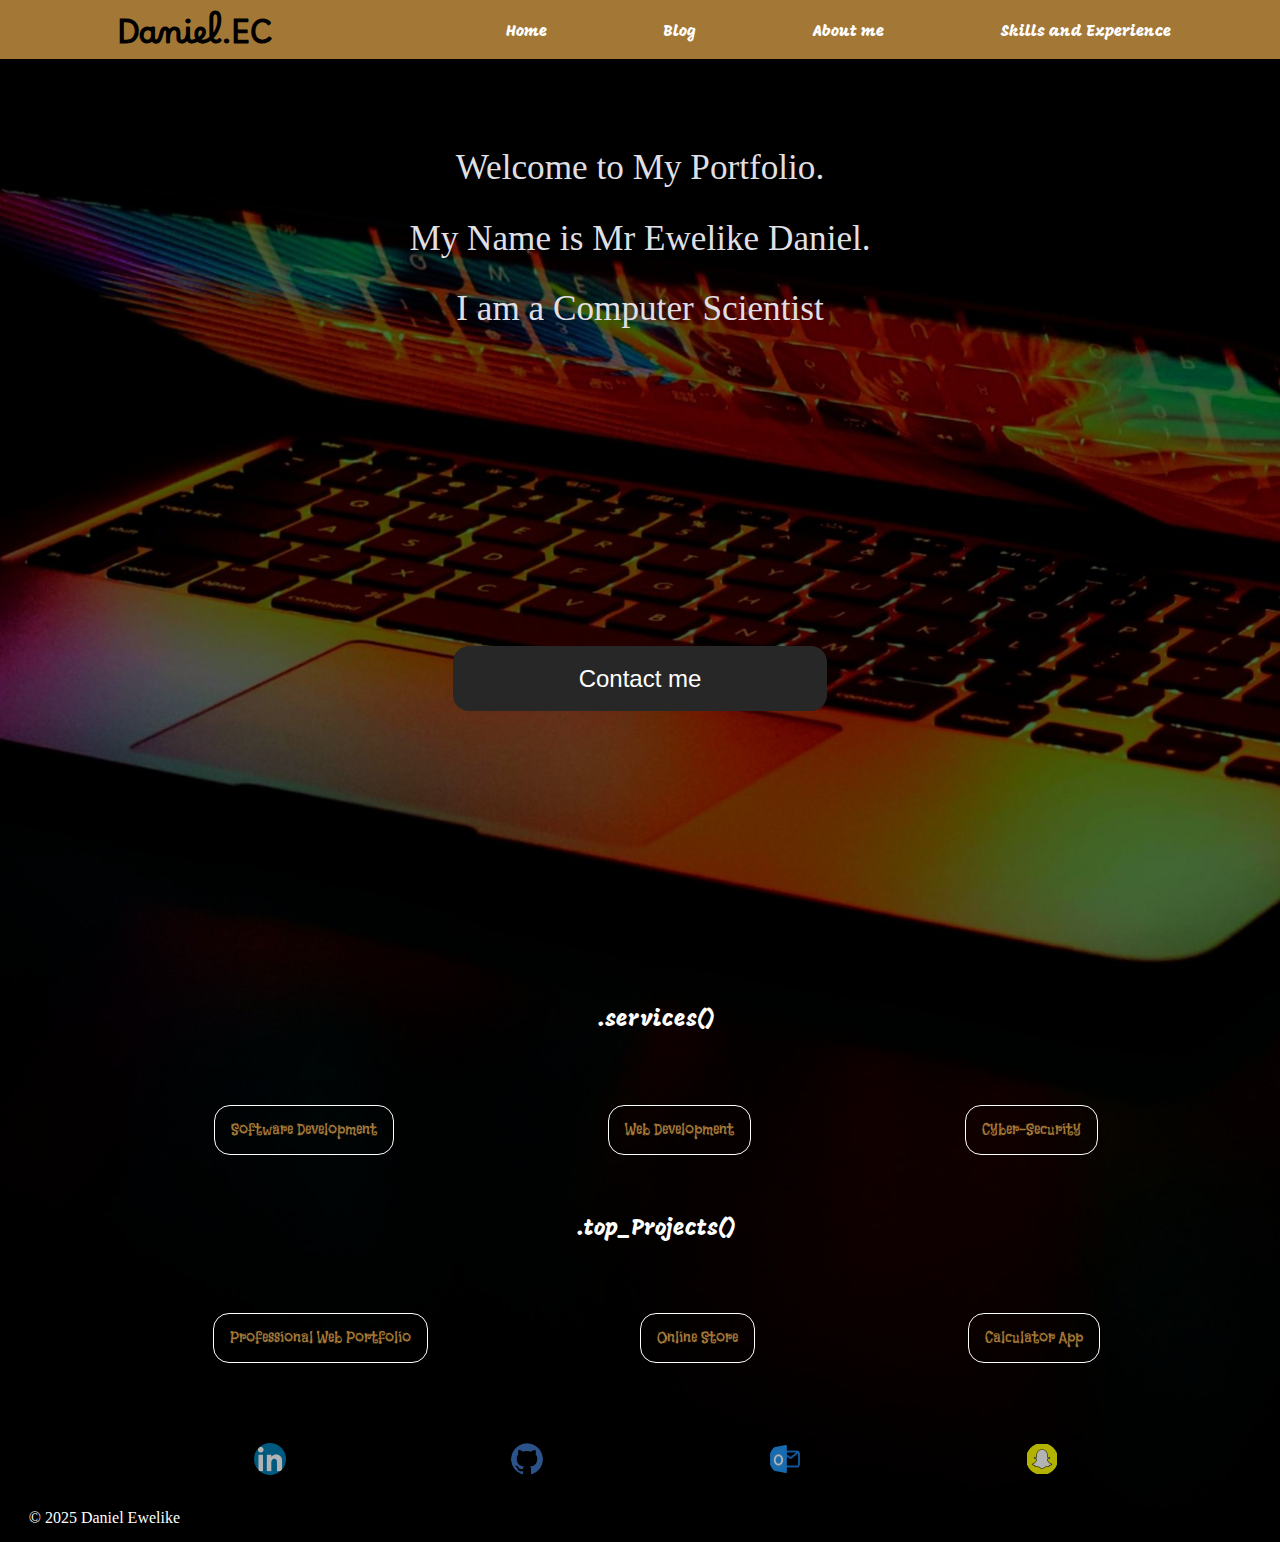
==== commit b9d550fc: "draft done" ====
--- a/index.html
+++ b/index.html
@@ -13,7 +13,7 @@
         <li ><a href="index.html" id="logo">Daniel.EC</a></li>
         <li>
           <li><a href="index.html">Home</a></li>
-          <li><a href="blog.html">Blog</a></li>
+          <li><a href="login.html">Blog</a></li>
           <li><a href="about.html">About me</a></li>
           <li><a href="skills.html">Skills and Experience</a></li>
         </li>
@@ -33,7 +33,7 @@
         </p>
       </div>
       <div class="btn">
-        <button><a href="login.html">Go to Blog</a></button>
+        <button><a href="contact.html">Contact me</a></button>
       </div>
     </div>
     <!--portfolio -->
--- a/index.css
+++ b/index.css
@@ -17,14 +17,13 @@
     text-decoration: none;
     color:var(--text);
 }
-
 nav{
     display:flex;
     flex-wrap: wrap;
     flex-direction:row;
     justify-content: space-evenly;
     background-color:var(--main);
-    max-height:100%;/*making sure it doesnt overflow*/
+    max-height:100%;
     width:100vw;
     margin: 1rem,0rem,1rem,0rem;
     font-family: "Mogra", sans-serif;
@@ -62,6 +61,28 @@
     padding-top:.2rem;
     float:left;
     
+}
+@keyframes logoA{
+    0%{
+        transform:scale(1) rotate(0deg);
+        color:var(--main);
+        text-shadow: 0 0 .5rem var(--main);
+
+    }
+    50%{
+        transform:scale(1.1) rotate(5deg);
+        color:var(--hover);
+        text-shadow: 0 0 1rem var(--hover);
+    }
+    100%{
+        transform:scale(1) rotate(0deg);
+        color:black;
+        text-shadow: 0 0 .5rem black;
+    }
+
+}
+#logo:hover{
+    animation: logoA .8s ease-in-out infinite;
 }
 div{
     margin-top: 1rem;
@@ -138,12 +159,13 @@
     cursor: pointer;
     width:30%;
     height:60%;
+    margin:1rem;
     border-radius: 1rem;
     transition: all .3s ease-in-out;
     margin-top: 3rem;
 }
  button:hover{
-    transform: scale(1.4);
+    transform: scale(1.3);
     background-color: var(--hover);
     
 }
@@ -215,7 +237,6 @@
     transform: scale(1.2);
     height:15rem;
     width:10rem;
-
     color: var(--shadow);
 }
  .container h2{
@@ -261,7 +282,7 @@
 #login form{
     padding: 1em; 
     width:95vw;
-    height:100vh;
+    height:100%;
     margin: 1rem auto;
     background-image: url(images/login.jpg);
     background-repeat: no-repeat; /* Prevents repetition */
@@ -272,13 +293,15 @@
     text-align: center;
     font-size: 2rem;
     color: var(--text2);
+    filter:contrast(1.5);
+    margin-top: 1rem;
 }
 #login fieldset{
     display: flex;
     flex-direction: column;
     justify-content: center;
     width:30%;
-    height:40%;
+    height:20%;
     text-align: center;
     justify-content: space-evenly;
     border-radius: 1em;
@@ -286,13 +309,22 @@
     border:#000000 solid .3em;
     color:var(--text2);
 }
-#login fieldset:hover{
+fieldset:hover{
     background-color: var(--hover);
-    transform: scale(1.5);
+    transform: scale(1.4,1.6);
     transition: all .5s ease-in-out;
-    color:black;
-
-}
+    label{/* tried and it worked, didnt know i could nest styles*/
+        color:#000000;
+    }
+}
+#login section{
+    margin-bottom: 1rem;
+}
+#login button{
+    width:60%;
+    margin:.5rem;
+}
+
 #login input{
     padding: .5em;
     margin: .5em;
@@ -302,15 +334,26 @@
     color: var(--text2);
 }
 #login footer{
-    margin-top: 4rem;
+    display: block;
+    padding: 1rem;
+    margin-top: 2rem;
     text-align: center;
     font-size: .7rem;
+    color:white;
 
 }
 /*add blog page*/
 #addblog form{
     padding: 1em;
     width:100vw;
+}
+#addblog fieldset:hover{
+    background-color: var(--hover);
+    transform: scale(1.2);
+    transition: all .5s ease-in-out;
+    color:black;
+}
+#addblog {
     height:100vh;
     margin: 1rem auto;
     background-image: url(images/login.jpg);
@@ -321,12 +364,13 @@
     display: flex;
     flex-direction: column;
     justify-content: center;
-    width:50%;
-    height:60%;
+    width:30%;
+    height:40%;
     text-align: center;
     justify-content: space-evenly;
     border-radius: 1em;
-    margin: 2em auto;
+    align-items: center;
+    margin: 4rem auto;
     border:#000000 solid .3em;
     color:var(--text2);
     padding:1rem;
@@ -361,16 +405,28 @@
     display: flex;
     flex-direction: row;
     justify-content: space-evenly;
-
 }
 
 #addblog footer{
-    margin-top: 6rem;
+    margin-top: 4rem;
     text-align: center;
     font-size: .5rem;
-
 }
 #addblog button:hover{
     transform: scale(1.2);
     transition: all .5s ease-in-out;
 }
+/*contact extra styling*/
+#addblog .social{
+    display: flex;
+    flex-direction: row;
+    gap:2rem;
+}
+#addblog .social img{
+    max-width: 2rem;
+    height: 2rem;
+    opacity:.4; 
+}
+#addblog .social img:hover{
+    opacity:10; 
+}
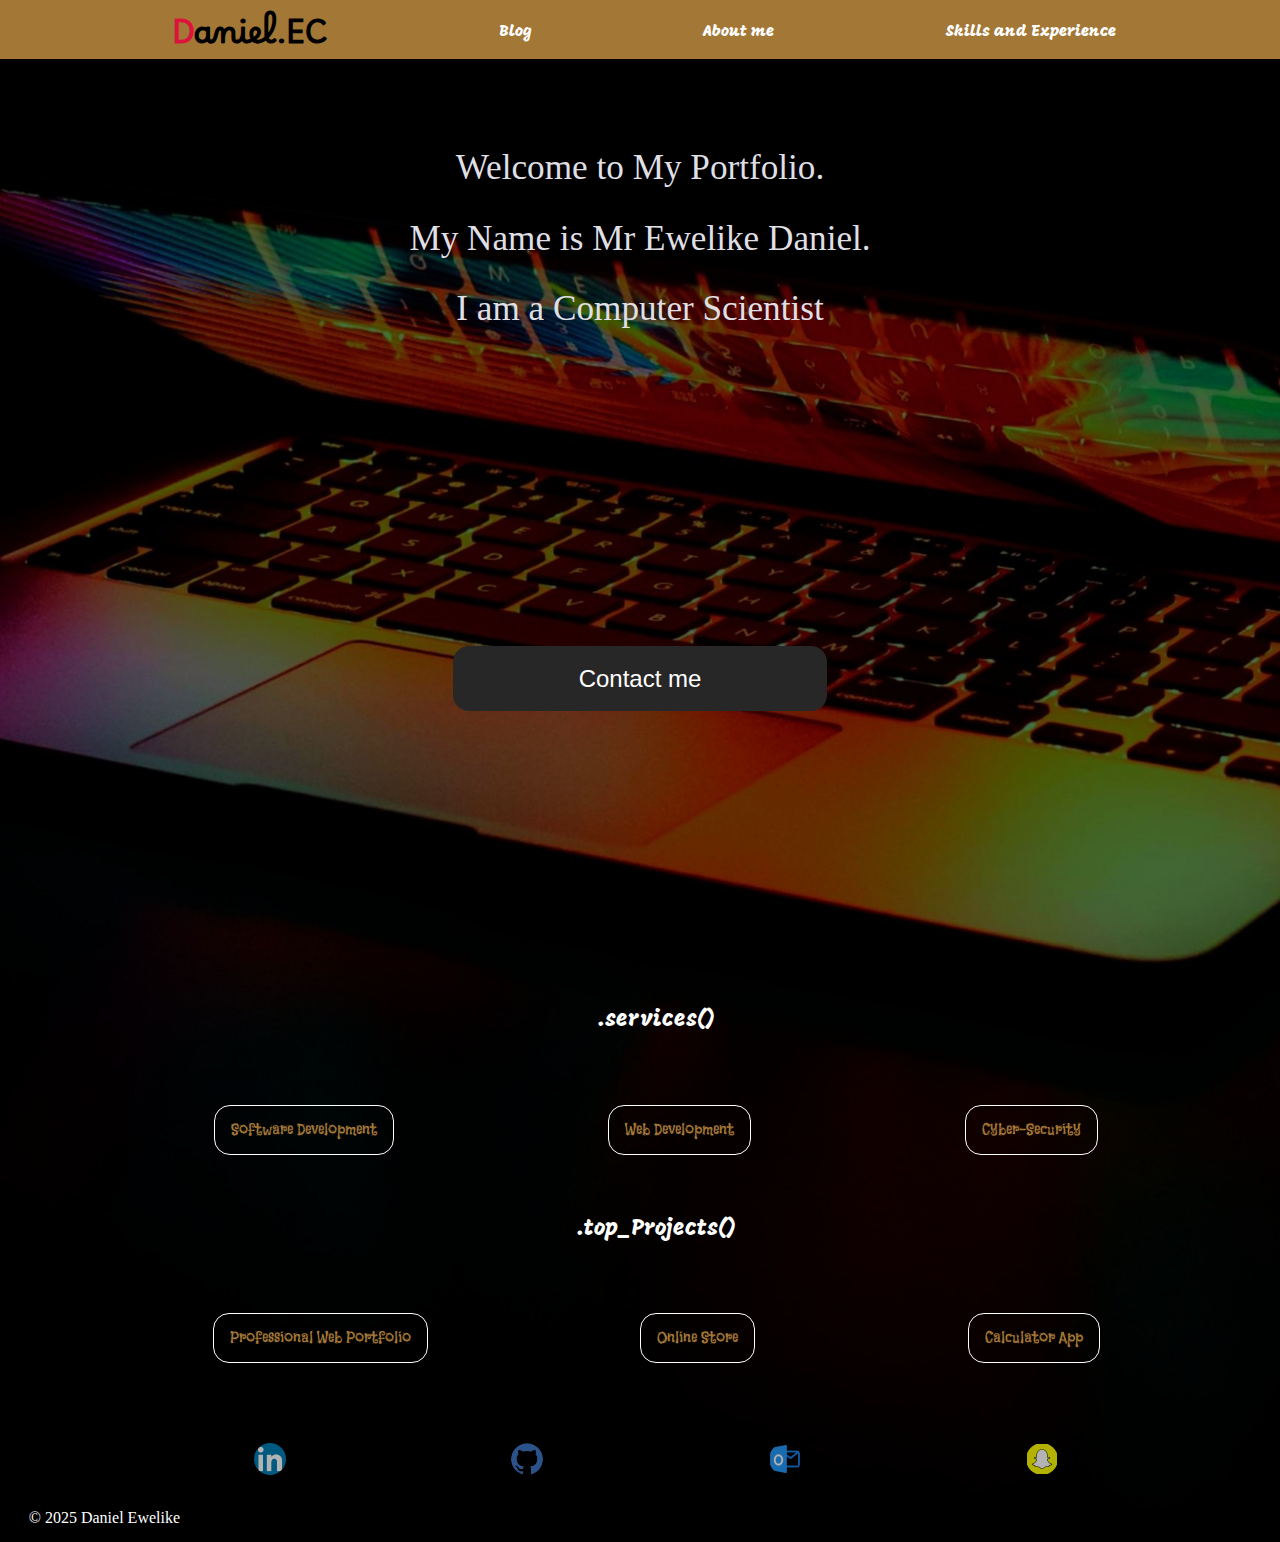
==== commit ceff4fbc: "PHASE 1 DONE" ====
--- a/index.html
+++ b/index.html
@@ -10,9 +10,10 @@
   <body id="index">
     <header>
       <nav>
-        <li ><a href="index.html" id="logo">Daniel.EC</a></li>
-        <li>
-          <li><a href="index.html">Home</a></li>
+        
+          <li><a href="index.html" id="logo"
+            ><span style="color: crimson">D</span>aniel.EC</a
+          ></li>
           <li><a href="login.html">Blog</a></li>
           <li><a href="about.html">About me</a></li>
           <li><a href="skills.html">Skills and Experience</a></li>
